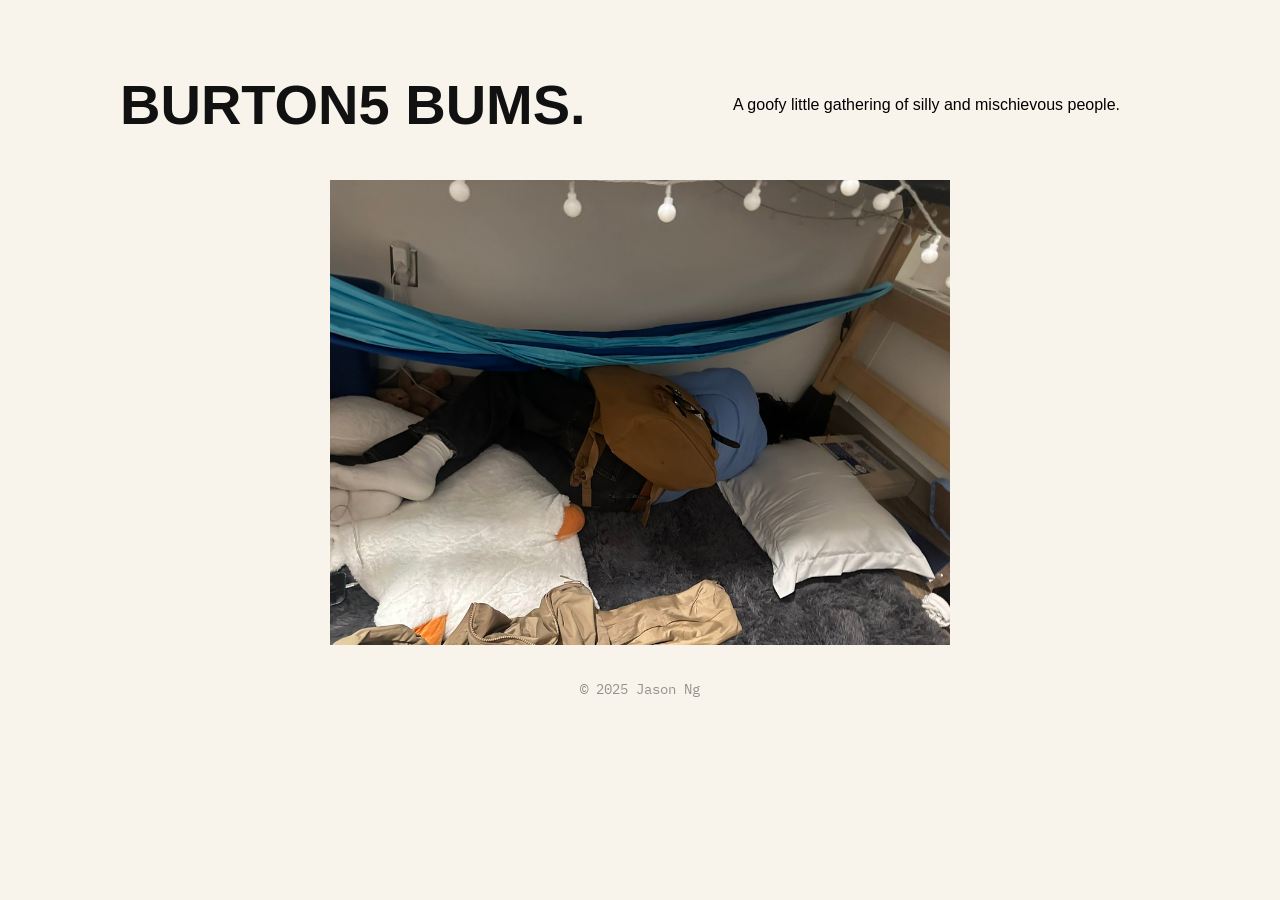
==== docs/index.html @ a3f4fa0e "change into docs b/c what the helL" ====
<!DOCTYPE html>
<html lang="en">
<head>
    <meta charset="UTF-8">
    <meta name="viewport" content="width=device-width, initial-scale=1.0">
    <title>Burton 5</title>
    <meta name="description" content ="Website for B5">
    <meta name="google-site-verification" content="yWXNvbAA_zd0AWZlazlR8y6snZ61de4XUF-KxGNsmPo" />
    <link rel="stylesheet" href="styles.css">
</head>

<body>
    <header>
            <div class="header-text">
                <div class="heading">
                    <div class="float-l">
                        <h1 class="header-title">BURTON5 BUMS.</h1>
                    </div>
                    <div class="float-r">   
                        <h3 class="header-date">A goofy little gathering of silly and mischievous people.</h3>
                    </div>
                </div>
               
                <!-- <h1>BURTON FIVE BUMS</h1>
                <p>eventually a bunch of scattered musings about things that i'd like to pretend that i think about
                    more often than i actually do
                </p> -->
            </div>
    </header>
    <main>
        <figure>
            <img src="photos/lol.jpeg" alt="lol" style="max-width:100%;height:auto;display:block;margin:16px auto;">
        </figure>
    </main>
    <footer>
    &copy; 2025 Jason Ng
</footer>
</body>

</html>
---- docs/styles.css ----
@import url('https://fonts.googleapis.com/css2?family=Space+Grotesk:wght@400;700&display=swap');
@import url('https://fonts.googleapis.com/css2?family=Space+Grotesk:wght@400;700&family=IBM+Plex+Mono:wght@400;700&display=swap');

.contact-nav {
    display: flex;
    align-items: center;
    margin-top: 2.5em;
    margin-bottom: 2em;
    gap: 1.2em;
    font-size: 1em;
}
.nav-ssh {
    color: #666663;
    font-family: 'IBM Plex Mono', monospace;
    margin-right: 0.7em;
    cursor: default;
    user-select: none;
    font-size: 1em;
}
.nav-contact {
    font-family: 'IBM Plex Mono', monospace;
    color: #000;
    text-decoration: none;
    position: relative;
    font-size: 1em;
    margin-right: 1em;
}
.nav-contact::after {
    content: '';
    position: absolute;
    left: 0;
    bottom: -2px;
    width: 0;
    height: 2px;
    background: #CC785C;
    transition: width 0.4s cubic-bezier(0.4,0,0.2,1);
}
.nav-contact:hover::after {
    width: 100%;
}


.nav-contact:last-child {
    margin-right: 0;
}

html{
    scroll-behavior: smooth;
}
body {
    font-family: 'Space Grotesk', 'IBM Plex Mono', 'Segoe UI', Tahoma, Geneva, Verdana, sans-serif;
    margin: 0;
    padding: 0;
    color: #222;
}

.header-text nav {
    display: flex;
    gap: 1em;
    margin-bottom: 1rem;
}
.header-text nav a:last-child {
    margin-right: -1em;
}

.nav-cd {
    color: #666663;
    font-family: 'IBM Plex Mono', monospace;
    margin-right: 1em;
    cursor: default;
    user-select: none;
    font-size: 1em;
}
.nav-dir {
    font-family: 'IBM Plex Mono', monospace;
    color: #000;
    margin-right: 1em;
    font-size: 1em;
    text-decoration: none;
    position: relative;
}
.nav-dir:last-child {
    margin-right: 0;
}
.nav-dir::after {
    content: '';
    position: absolute;
    left: 0;
    bottom: -2px;
    width: 0;
    height: 2px;
    background: #CC785C;
    transition: width 0.4s cubic-bezier(0.4,0,0.2,1);
}
.nav-dir:hover::after {
    width: 100%;
}



.header-flex {
    display: flex;
    align-items: center;
    gap: 2rem;
    flex-direction: row-reverse;
}


header nav a {
    color: inherit;
    position: relative;
    text-decoration: none;
}
header nav a:visited {
    color: inherit;
}
.heading {
    display: flex;
    align-items: center;
    justify-content: space-between;
    width: 100%;
}
.float-l{
    padding-left: 5em;
    float: none;
}
.float-r{
    padding-right: 5em;
    float: none;
}


header nav a:hover::after {
    width: 100%;

}

header nav ul {
    list-style: none;
    margin: 0;
    padding: 0;
    display: flex;
    gap: 2rem;
}
header nav li {
    display: inline;
}
main {
    max-width: 700px;
    margin: 0rem auto;
    /* padding: 2rem; */
    border-radius: 5px;
}
h1 {
    margin-top: 0;
    font-family: 'Space Grotesk';
    font-weight: 600;
    font-size: 3rem;
}
.social {
    margin-top: 1rem;
}
html {
    scroll-behavior: smooth;
}
body {
    font-family: 'IBM Plex Mono', monospace;
    margin: 0;
    padding: 60px 40px 40px;
    background-color: #f9f4eb;
    color: #111;
    line-height: 1.6;
    font-size: 1em;
}
.container {
    max-width: 700px;
    margin: 0 auto;
}
header {
    display: flex;
    justify-content: space-between;
    align-items: flex-start;
    margin-bottom: 30px;
}
.header-text {
    flex: 1;
    margin-right: 40px;
}
header h1, h2, h3 {
    font-family: -apple-system, BlinkMacSystemFont, "Segoe UI", Roboto, Helvetica, Arial, sans-serif, "Apple Color Emoji", "Segoe UI Emoji", "Segoe UI Symbol";
}
header h1 {
    font-size: 3.5em;
    font-weight: 600;
    margin: 0 0 0px;
}

header p {
    font-family: 'Space Grotesk', sans-serif;
    font-weight: 400;
    font-size: 1em;
    margin: 0;
    line-height: 1.6;
    color: #111;
}
section {
    margin-bottom: 40px;
}
h2 {
    font-size: 2em;
    font-weight: 600; 
    margin: 0 0 20px;
    color: #000;
}

h3 {
    font-size: 1em;
    font-weight: 400; 
    /* margin: 0 0 20px; */
    color: #000;
}

footer {
    text-align: center;
    color: #91918D;
    margin: 2rem 0 1rem 0;
    font-size: 0.9rem;
}

/* .underlined:hover { */
    /* color: #000; */
    /* background-color: #f1e5d0; */
    /* transition: background-color 0.4s; */
/* } */

/* Responsive adjustments */
@media (max-width: 650px) {
    body {
        padding: 20px;
    }
    header {
        flex-direction: row;
        align-items: center;
    }
    .header-text {
        margin-right: 0.2em;
        flex: 1 1 0;
        min-width: 0;                /* Allows text to shrink */
        max-width: 85vw;
    }
    .profile-picture {
        width: 160px;                 /* Smaller image for mobile */
        height: 160px;
        min-width: 0;
        max-width: 30vw;             /* Responsive max width */
        max-height: 30vw;
    }
    .header-text nav {
        flex-wrap: wrap;
        margin-bottom: 10px;
        gap: 0.7em !important;
        /* max-width: 100px; This makes it a column*/
    }

    .nav-dir {
        margin-right: 0.7em;
    }
    .nav-dir:last-child {
        margin-right: 0;
    }
    header h1 {
        font-size: 2em;
        margin-bottom: 0.5em;
    }
    header p {
        font-size: 1em;
    }
    .experience-item {
        flex-direction: column;
    }
    .experience-item .date {
        flex-basis: auto;
        margin-bottom: 8px;
        padding-right: 0;
    }
    h2 {
        font-size: 1.8em;
    }

    .contact-nav {
        flex-wrap: wrap;
        gap: 0.7em !important;
    }

}
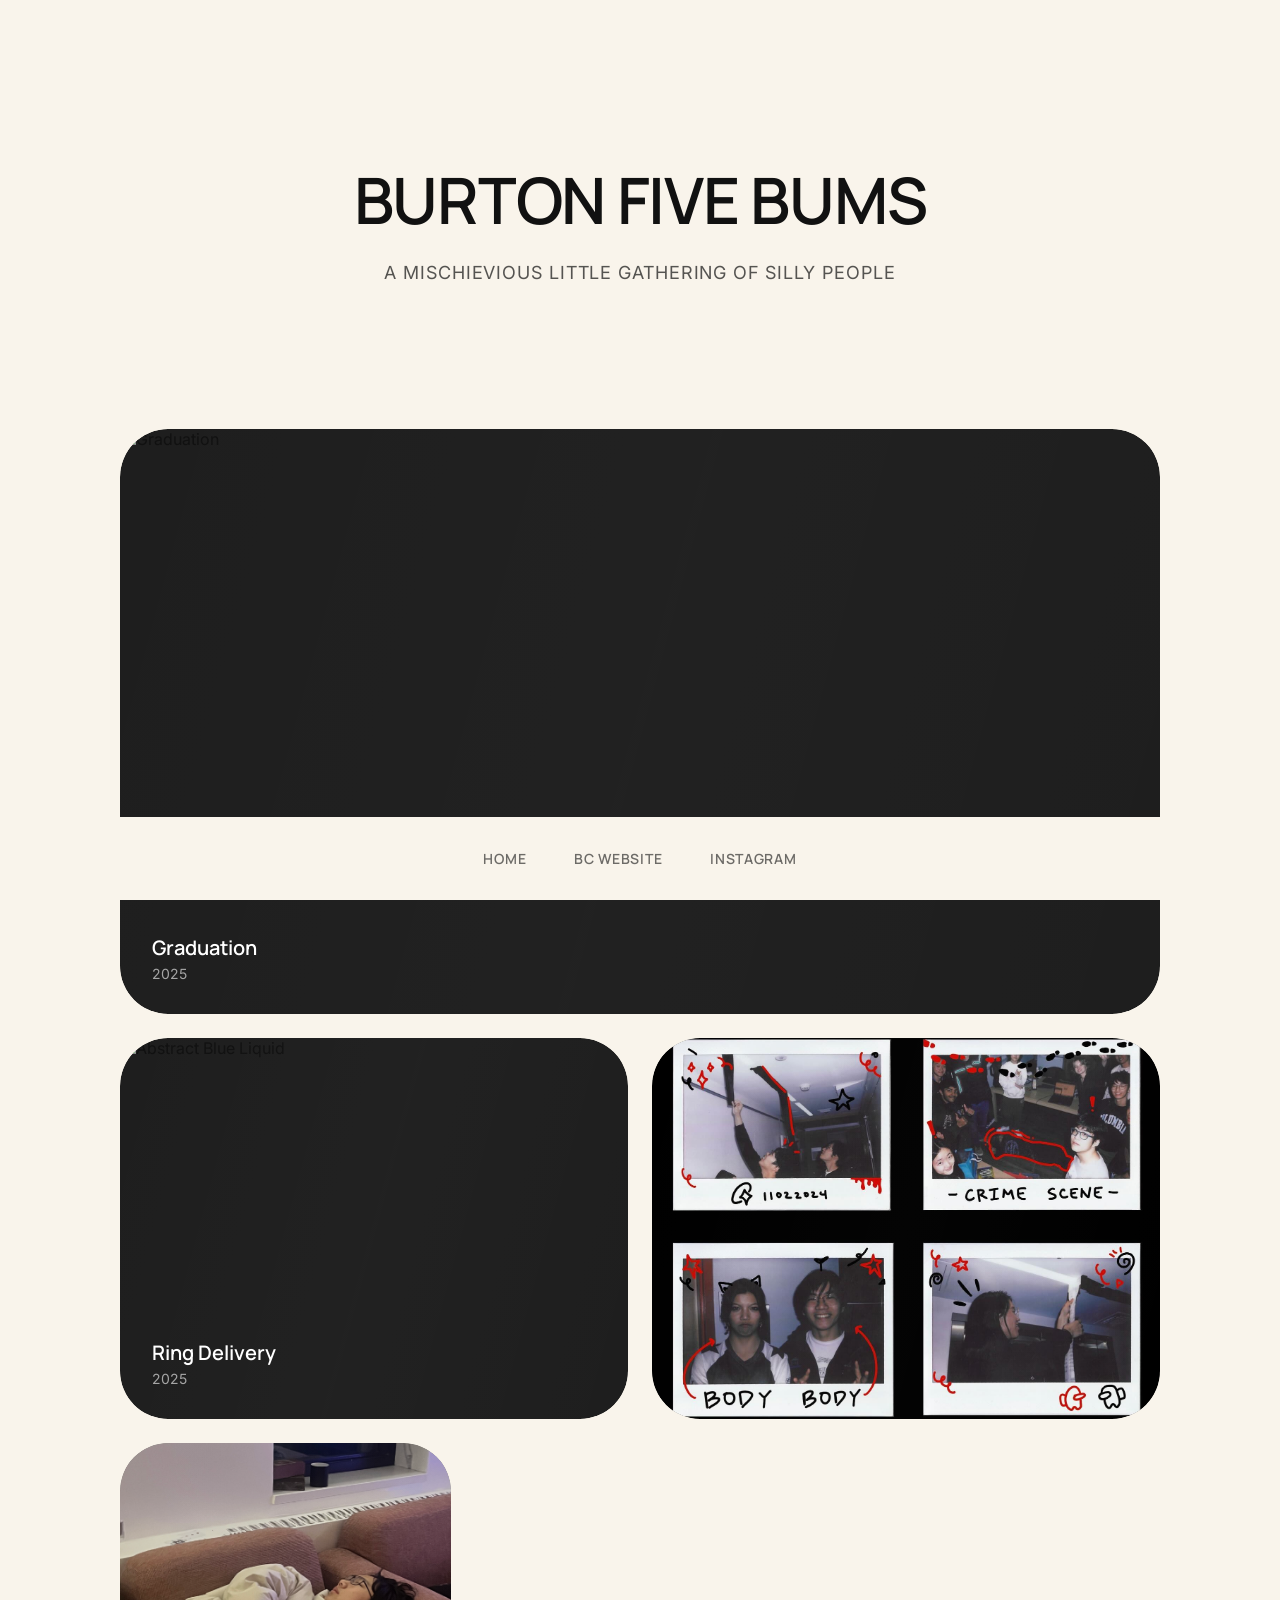
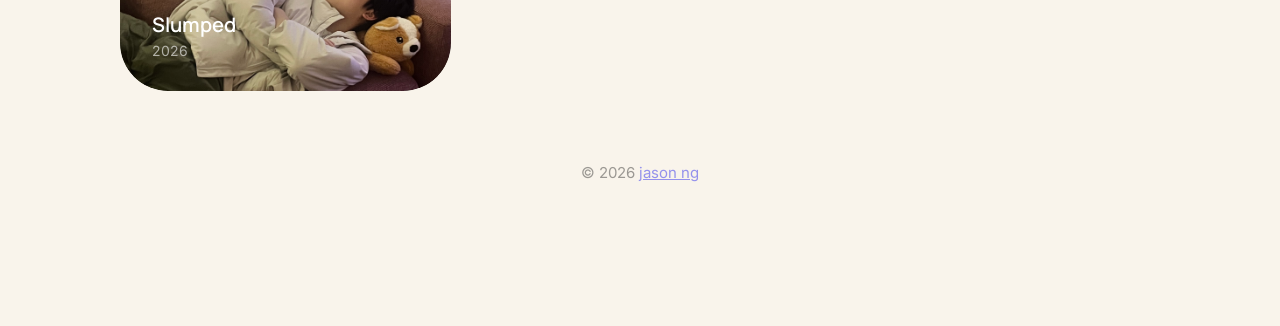
==== commit baa56eae: "finish the website" ====
--- a/docs/index.html
+++ b/docs/index.html
@@ -1,40 +1,96 @@
 <!DOCTYPE html>
 <html lang="en">
+
 <head>
     <meta charset="UTF-8">
     <meta name="viewport" content="width=device-width, initial-scale=1.0">
-    <title>Burton 5</title>
-    <meta name="description" content ="Website for B5">
-    <meta name="google-site-verification" content="yWXNvbAA_zd0AWZlazlR8y6snZ61de4XUF-KxGNsmPo" />
+    <title>Burton Five</title>
     <link rel="stylesheet" href="styles.css">
+    <link rel="preconnect" href="https://fonts.googleapis.com">
+    <link rel="preconnect" href="https://fonts.gstatic.com" crossorigin>
+    <link href="https://fonts.googleapis.com/css2?family=Inter:wght@400;500&family=Manrope:wght@400;600&display=swap"
+        rel="stylesheet">
 </head>
 
 <body>
-    <header>
-            <div class="header-text">
-                <div class="heading">
-                    <div class="float-l">
-                        <h1 class="header-title">BURTON5 BUMS.</h1>
-                    </div>
-                    <div class="float-r">   
-                        <h3 class="header-date">A goofy little gathering of silly and mischievous people.</h3>
-                    </div>
-                </div>
-               
-                <!-- <h1>BURTON FIVE BUMS</h1>
-                <p>eventually a bunch of scattered musings about things that i'd like to pretend that i think about
-                    more often than i actually do
-                </p> -->
+
+    <!-- <nav class="top-nav">
+        <div class="logo">Burton Five</div>
+        <div class="menu-trigger">Menu</div>
+    </nav> -->
+
+    <header class="hero">
+        <div class="hero-content">
+            <h1 class="hero-text">BURTON FIVE BUMS</h1>
+            <p class="hero-subtext">A MISCHIEVIOUS LITTLE GATHERING OF SILLY PEOPLE</p>
+        </div>
+    </header>
+
+    <main class="grid-container">
+        <!-- Large full width card -->
+        <a href="https://www.instagram.com/p/DKbGy4fxTwN/" class="card large-card">
+            <div class="card-image-wrapper">
+                <img src="https://scontent-lga3-2.cdninstagram.com/v/t51.75761-15/503062790_17967583352913506_4310501039711302751_n.jpg?stp=dst-jpg_e35_tt6&_nc_cat=107&ig_cache_key=MzY0NjUzODE5OTk4OTc0MzMwMw%3D%3D.3-ccb7-5&ccb=7-5&_nc_sid=58cdad&efg=eyJ2ZW5jb2RlX3RhZyI6InhwaWRzLjE0NDB4OTYzLnNkci5DMyJ9&_nc_ohc=xlFFXHsvKrQQ7kNvwHdclHg&_nc_oc=Adm0rgkiC-kgJUdrL2NoNigffr8mPu617AKHfOzgBaYSGJk0DCNE3eM_2-DWe3kf38c&_nc_ad=z-m&_nc_cid=0&_nc_zt=23&_nc_ht=scontent-lga3-2.cdninstagram.com&_nc_gid=zaR8X2cxvacqJKgnlbQ5vg&oh=00_AfrA6-0Fm_qwpbKBs5nGxQoQtS16KRzgoZbu8Tn7sEym2g&oe=696BC3D0"
+                    alt="Graduation" class="card-image">
+                <div class="card-overlay"></div>
             </div>
-    </header>
-    <main>
-        <figure>
-            <img src="photos/lol.jpeg" alt="lol" style="max-width:100%;height:auto;display:block;margin:16px auto;">
-        </figure>
+            <div class="card-info">
+                <span class="project-title">Graduation</span>
+                <span class="project-year">2025</span>
+            </div>
+        </a>
+
+        <!-- Medium card -->
+        <a href="https://www.instagram.com/p/DJe86ZFulWS/" class="card medium-card">
+            <div class="card-image-wrapper">
+                <img src="https://scontent-lga3-3.cdninstagram.com/v/t51.75761-15/496752631_17964841061913506_7858860053366370592_n.jpg?stp=dst-jpg_e35_tt6&_nc_cat=104&ig_cache_key=MzYyOTYwNjI0NTE2NzE1ODY3NA%3D%3D.3-ccb7-5&ccb=7-5&_nc_sid=58cdad&efg=eyJ2ZW5jb2RlX3RhZyI6InhwaWRzLjE0NDB4MTgwMC5zZHIuQzMifQ%3D%3D&_nc_ohc=0A3CwPC6mg4Q7kNvwGib9_E&_nc_oc=AdnVzGVF8OhYOeLTqYTdZUfLgESVapYnaP1oTpDsPR6JFIBybr-IbrfsfsM37Ua9jNM&_nc_ad=z-m&_nc_cid=0&_nc_zt=23&_nc_ht=scontent-lga3-3.cdninstagram.com&_nc_gid=zaR8X2cxvacqJKgnlbQ5vg&oh=00_Afqqa1Rg_zb5QDTMw_atWU1gNUPnu91FAAX1F8oIOpNSXA&oe=696BA286"
+                    alt="Abstract Blue Liquid" class="card-image">
+                <div class="card-overlay"></div>
+            </div>
+            <div class="card-info">
+                <span class="project-title">Ring Delivery</span>
+                <span class="project-year">2025</span>
+            </div>
+        </a>
+
+        <!-- Medium card -->
+        <a href="https://www.instagram.com/p/DCpKAwnpVMX/" class="card medium-card">
+            <div class="card-image-wrapper">
+                <img src="photos/susge.jpg" alt="Abstract Purple Sphere" class="card-image">
+                <div class="card-overlay"></div>
+            </div>
+            <div class="card-info">
+                <!-- <span class="project-title">Cyber Sphere</span>
+                <span class="project-year">2023</span> -->
+            </div>
+        </a>
+
+        <!-- Placeholder for more grid items -->
+        <a href="https://www.instagram.com/b5slumped/" class="card small-card">
+            <div class="card-image-wrapper">
+                <img src="photos/hehe.jpg" alt="Abstract Purple Sphere" class="card-image">
+                <div class="card-overlay"></div>
+            </div>
+            <div class="card-info">
+                <span class="project-title">Slumped</span>
+                <span class="project-year">2026</span>
+            </div>
+        </a>
     </main>
-    <footer>
-    &copy; 2025 Jason Ng
-</footer>
+
+    <footer class="site-footer">
+        <div class="footer-links">
+            <a href="#" class="footer-link">Home</a>
+            <a href="https://bc.mit.edu" class="footer-link">BC Website</a>
+            <a href="https://www.instagram.com/b5sentials/" class="footer-link">Instagram</a>
+            <!-- <a href="#" class="footer-link">Email</a> -->
+        </div>
+    </footer>
+
+    <div class="copyright-footer">
+        &copy; 2026 <a href="https://jasxnng.github.io">jason ng</a>
+    </div>
+
 </body>
 
 </html>
--- a/docs/styles.css
+++ b/docs/styles.css
@@ -1,296 +1,273 @@
-@import url('https://fonts.googleapis.com/css2?family=Space+Grotesk:wght@400;700&display=swap');
-@import url('https://fonts.googleapis.com/css2?family=Space+Grotesk:wght@400;700&family=IBM+Plex+Mono:wght@400;700&display=swap');
-
-.contact-nav {
-    display: flex;
-    align-items: center;
-    margin-top: 2.5em;
-    margin-bottom: 2em;
-    gap: 1.2em;
-    font-size: 1em;
-}
-.nav-ssh {
-    color: #666663;
-    font-family: 'IBM Plex Mono', monospace;
-    margin-right: 0.7em;
-    cursor: default;
-    user-select: none;
-    font-size: 1em;
-}
-.nav-contact {
-    font-family: 'IBM Plex Mono', monospace;
-    color: #000;
-    text-decoration: none;
-    position: relative;
-    font-size: 1em;
-    margin-right: 1em;
-}
-.nav-contact::after {
-    content: '';
-    position: absolute;
-    left: 0;
-    bottom: -2px;
-    width: 0;
-    height: 2px;
-    background: #CC785C;
-    transition: width 0.4s cubic-bezier(0.4,0,0.2,1);
-}
-.nav-contact:hover::after {
-    width: 100%;
-}
-
-
-.nav-contact:last-child {
-    margin-right: 0;
-}
-
-html{
-    scroll-behavior: smooth;
-}
-body {
-    font-family: 'Space Grotesk', 'IBM Plex Mono', 'Segoe UI', Tahoma, Geneva, Verdana, sans-serif;
+:root {
+    --bg-color: #f9f4eb;
+    --text-color: #111;
+    --text-color-secondary: rgba(246, 243, 240, 0.7);
+    --card-radius: 48px;
+    --nav-radius: 100px;
+    --font-heading: 'Manrope', sans-serif;
+    --font-body: 'Inter', sans-serif;
+}
+
+* {
+    box-sizing: border-box;
     margin: 0;
     padding: 0;
-    color: #222;
-}
-
-.header-text nav {
-    display: flex;
-    gap: 1em;
-    margin-bottom: 1rem;
-}
-.header-text nav a:last-child {
-    margin-right: -1em;
-}
-
-.nav-cd {
-    color: #666663;
-    font-family: 'IBM Plex Mono', monospace;
-    margin-right: 1em;
-    cursor: default;
-    user-select: none;
-    font-size: 1em;
-}
-.nav-dir {
-    font-family: 'IBM Plex Mono', monospace;
-    color: #000;
-    margin-right: 1em;
-    font-size: 1em;
-    text-decoration: none;
-    position: relative;
-}
-.nav-dir:last-child {
-    margin-right: 0;
-}
-.nav-dir::after {
-    content: '';
-    position: absolute;
-    left: 0;
-    bottom: -2px;
-    width: 0;
-    height: 2px;
-    background: #CC785C;
-    transition: width 0.4s cubic-bezier(0.4,0,0.2,1);
-}
-.nav-dir:hover::after {
-    width: 100%;
-}
-
-
-
-.header-flex {
-    display: flex;
-    align-items: center;
-    gap: 2rem;
-    flex-direction: row-reverse;
-}
-
-
-header nav a {
-    color: inherit;
-    position: relative;
-    text-decoration: none;
-}
-header nav a:visited {
-    color: inherit;
-}
-.heading {
-    display: flex;
-    align-items: center;
-    justify-content: space-between;
-    width: 100%;
-}
-.float-l{
-    padding-left: 5em;
-    float: none;
-}
-.float-r{
-    padding-right: 5em;
-    float: none;
-}
-
-
-header nav a:hover::after {
-    width: 100%;
-
-}
-
-header nav ul {
-    list-style: none;
-    margin: 0;
-    padding: 0;
-    display: flex;
-    gap: 2rem;
-}
-header nav li {
-    display: inline;
-}
-main {
-    max-width: 700px;
-    margin: 0rem auto;
-    /* padding: 2rem; */
-    border-radius: 5px;
-}
-h1 {
-    margin-top: 0;
-    font-family: 'Space Grotesk';
-    font-weight: 600;
-    font-size: 3rem;
-}
-.social {
-    margin-top: 1rem;
-}
+}
+
 html {
     scroll-behavior: smooth;
 }
+
 body {
-    font-family: 'IBM Plex Mono', monospace;
-    margin: 0;
-    padding: 60px 40px 40px;
-    background-color: #f9f4eb;
-    color: #111;
+    background-color: var(--bg-color);
+    color: var(--text-color);
+    font-family: var(--font-body);
+    -webkit-font-smoothing: antialiased;
+    padding: 24px 120px;
+    padding-bottom: 120px;
+    /* Space for floating nav */
+}
+
+/* Top Navigation */
+.top-nav {
+    display: flex;
+    justify-content: space-between;
+    align-items: center;
+    padding: 20px 0;
+    font-family: var(--font-heading);
+    font-weight: 600;
+    text-transform: uppercase;
+    letter-spacing: 0.05em;
+    font-size: 14px;
+    opacity: 0.9;
+}
+
+/* Hero Section */
+.hero {
+    min-height: 45vh;
+    display: flex;
+    justify-content: center;
+    align-items: center;
+    text-align: center;
+    /* padding: 100px 0; */
+}
+
+.hero-text {
+    font-family: var(--font-heading);
+    font-weight: 600;
+    font-size: clamp(32px, 5vw, 64px);
+    line-height: 1.1;
+    letter-spacing: -0.02em;
+    color: var(--text-color);
+}
+
+.hero-content {
+    display: flex;
+    flex-direction: column;
+    align-items: center;
+    gap: 24px;
+}
+
+.hero-subtext {
+    font-family: var(--font-body);
+    font-weight: 400;
+    font-size: clamp(14px, 1.5vw, 18px);
+    /* Slightly smaller for premium feel */
     line-height: 1.6;
-    font-size: 1em;
-}
-.container {
-    max-width: 700px;
+    letter-spacing: 0.05em;
+    text-transform: uppercase;
+    color: var(--text-color);
+    opacity: 0.7;
+    max-width: 600px;
+}
+
+/* Grid Layout */
+.grid-container {
+    display: grid;
+    grid-template-columns: repeat(12, 1fr);
+    gap: 24px;
+    max-width: 1600px;
     margin: 0 auto;
 }
-header {
-    display: flex;
-    justify-content: space-between;
-    align-items: flex-start;
-    margin-bottom: 30px;
-}
-.header-text {
-    flex: 1;
-    margin-right: 40px;
-}
-header h1, h2, h3 {
-    font-family: -apple-system, BlinkMacSystemFont, "Segoe UI", Roboto, Helvetica, Arial, sans-serif, "Apple Color Emoji", "Segoe UI Emoji", "Segoe UI Symbol";
-}
-header h1 {
-    font-size: 3.5em;
-    font-weight: 600;
-    margin: 0 0 0px;
-}
-
-header p {
-    font-family: 'Space Grotesk', sans-serif;
-    font-weight: 400;
-    font-size: 1em;
-    margin: 0;
-    line-height: 1.6;
-    color: #111;
-}
-section {
-    margin-bottom: 40px;
-}
-h2 {
-    font-size: 2em;
-    font-weight: 600; 
-    margin: 0 0 20px;
-    color: #000;
-}
-
-h3 {
-    font-size: 1em;
-    font-weight: 400; 
-    /* margin: 0 0 20px; */
-    color: #000;
-}
-
-footer {
+
+.card {
+    display: block;
+    /* For anchor tags */
+    position: relative;
+    border-radius: var(--card-radius);
+    overflow: hidden;
+    text-decoration: none;
+    color: inherit;
+    transition: transform 0.4s cubic-bezier(0.2, 0.8, 0.2, 1);
+    background-color: #1e1e1e;
+    /* Fallback */
+
+    /* Safari Fixes for border-radius clipping */
+    -webkit-mask-image: -webkit-radial-gradient(white, black);
+    mask-image: radial-gradient(white, black);
+    transform: translateZ(0);
+}
+
+.card:hover {
+    transform: translateY(-8px);
+}
+
+.card-image-wrapper {
+    width: 100%;
+    height: 100%;
+    position: relative;
+    aspect-ratio: 4/3;
+    /* Default aspect ratio */
+}
+
+.card-image {
+    width: 100%;
+    height: 100%;
+    object-fit: cover;
+    display: block;
+}
+
+/* Overlay effect for gloss/shine */
+.card-overlay {
+    position: absolute;
+    top: 0;
+    left: 0;
+    width: 100%;
+    height: 100%;
+    background: linear-gradient(105deg, rgba(255, 255, 255, 0) 0%, rgba(255, 255, 255, 0.03) 50%, rgba(255, 255, 255, 0) 100%);
+    pointer-events: none;
+    opacity: 0.5;
+}
+
+.card-info {
+    position: absolute;
+    bottom: 32px;
+    left: 32px;
+    z-index: 2;
+    display: flex;
+    flex-direction: column;
+    gap: 4px;
+}
+
+.project-title {
+    font-family: var(--font-heading);
+    color: rgba(255, 255, 255);
+    font-weight: 600;
+    font-size: 20px;
+}
+
+.project-year {
+    font-size: 14px;
+    color: rgba(255, 255, 255, 0.6);
+}
+
+/* Card Sizes */
+.large-card {
+    grid-column: span 12;
+}
+
+.large-card .card-image-wrapper {
+    aspect-ratio: 16/9;
+}
+
+.medium-card {
+    grid-column: span 6;
+}
+
+.small-card {
+    grid-column: span 4;
+}
+
+.placeholder-bg {
+    width: 100%;
+    height: 100%;
+    background-color: #2a2a2a;
+}
+
+/* Footer */
+.site-footer {
+    position: fixed;
+    bottom: 0;
+    left: 0;
+    width: 100%;
+    padding: 32px;
+    background-color: var(--bg-color);
+    /* border-top: 1px solid rgba(255, 255, 255, 0.1); */
+    display: flex;
+    justify-content: center;
+    z-index: 100;
+}
+
+.footer-links {
+    display: flex;
+    gap: 48px;
+}
+
+.footer-link {
+    font-family: var(--font-heading);
+    color: var(--text-color);
+    text-decoration: none;
+    font-size: 14px;
+    font-weight: 600;
+    text-transform: uppercase;
+    opacity: 0.6;
+    transition: opacity 0.2s ease;
+    letter-spacing: 0.05em;
+}
+
+.footer-link:hover {
+    opacity: 1;
+}
+
+.copyright-footer {
     text-align: center;
-    color: #91918D;
-    margin: 2rem 0 1rem 0;
-    font-size: 0.9rem;
-}
-
-/* .underlined:hover { */
-    /* color: #000; */
-    /* background-color: #f1e5d0; */
-    /* transition: background-color 0.4s; */
-/* } */
-
-/* Responsive adjustments */
-@media (max-width: 650px) {
+    padding: 24px;
+    font-family: var(--font-body);
+    font-size: 15px;
+    opacity: 0.4;
+    color: var(--text-color);
+    margin-top: 48px;
+    /* Separation from grid */
+}
+
+/* Responsive */
+@media (max-width: 900px) {
+    .medium-card {
+        grid-column: span 12;
+    }
+
+    .small-card {
+        grid-column: span 6;
+    }
+
+    .hero-text {
+        font-size: 40px;
+    }
+
+    .hero-subtext {
+        font-size: 16px;
+    }
+
     body {
-        padding: 20px;
-    }
-    header {
-        flex-direction: row;
-        align-items: center;
-    }
-    .header-text {
-        margin-right: 0.2em;
-        flex: 1 1 0;
-        min-width: 0;                /* Allows text to shrink */
-        max-width: 85vw;
-    }
-    .profile-picture {
-        width: 160px;                 /* Smaller image for mobile */
-        height: 160px;
-        min-width: 0;
-        max-width: 30vw;             /* Responsive max width */
-        max-height: 30vw;
-    }
-    .header-text nav {
-        flex-wrap: wrap;
-        margin-bottom: 10px;
-        gap: 0.7em !important;
-        /* max-width: 100px; This makes it a column*/
-    }
-
-    .nav-dir {
-        margin-right: 0.7em;
-    }
-    .nav-dir:last-child {
-        margin-right: 0;
-    }
-    header h1 {
-        font-size: 2em;
-        margin-bottom: 0.5em;
-    }
-    header p {
-        font-size: 1em;
-    }
-    .experience-item {
-        flex-direction: column;
-    }
-    .experience-item .date {
-        flex-basis: auto;
-        margin-bottom: 8px;
-        padding-right: 0;
-    }
-    h2 {
-        font-size: 1.8em;
-    }
-
-    .contact-nav {
-        flex-wrap: wrap;
-        gap: 0.7em !important;
-    }
-
-}
-
+        padding: 24px;
+    }
+}
+
+@media (max-width: 600px) {
+    .grid-container {
+        gap: 16px;
+    }
+
+    .card {
+        border-radius: 32px;
+    }
+
+    .small-card {
+        grid-column: span 12;
+    }
+
+    /* 
+    .hero {
+        min-height: 60vh;
+    } */
+}
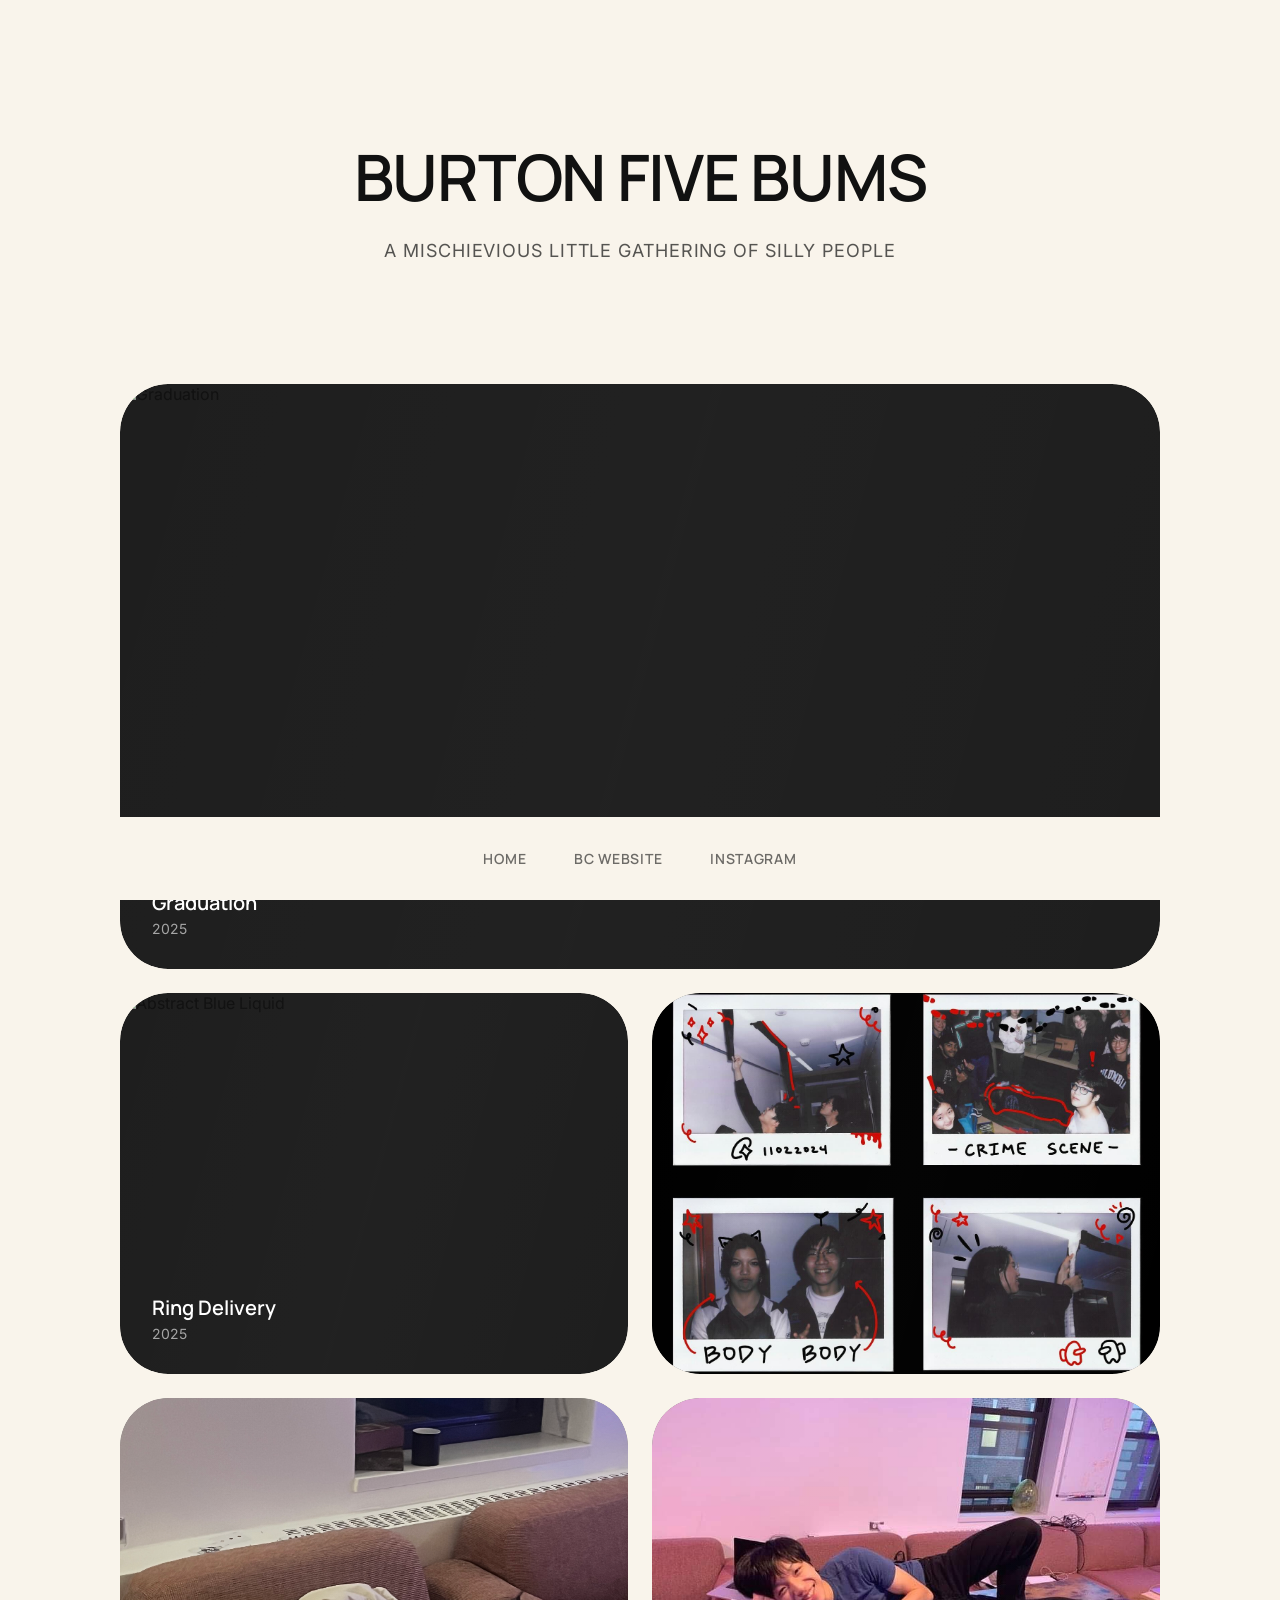
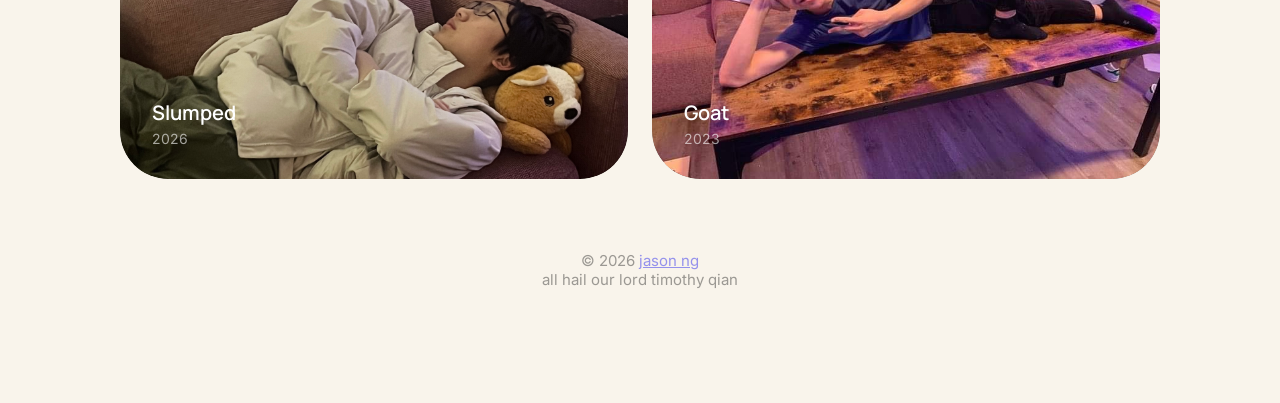
==== commit e9d579a0: "update with timmy" ====
--- a/docs/index.html
+++ b/docs/index.html
@@ -65,8 +65,10 @@
             </div>
         </a>
 
+
+
         <!-- Placeholder for more grid items -->
-        <a href="https://www.instagram.com/b5slumped/" class="card small-card">
+        <a href="https://www.instagram.com/b5slumped/" class="card medium-card">
             <div class="card-image-wrapper">
                 <img src="photos/hehe.jpg" alt="Abstract Purple Sphere" class="card-image">
                 <div class="card-overlay"></div>
@@ -76,11 +78,25 @@
                 <span class="project-year">2026</span>
             </div>
         </a>
+
+        <a href="https://www.instagram.com/p/CyhCul1OL9Q/" class="card medium-card">
+            <div class="card-image-wrapper">
+                <img src="photos/timqian.jpg" alt="Abstract Purple Sphere" class="card-image">
+                <div class="card-overlay"></div>
+            </div>
+            <div class="card-info">
+                <span class="project-title">Goat</span>
+                <span class="project-year">2023</span>
+            </div>
+        </a>
+
+
     </main>
 
     <footer class="site-footer">
         <div class="footer-links">
             <a href="#" class="footer-link">Home</a>
+            <!-- <a href="about/" class="footer-link">About</a> -->
             <a href="https://bc.mit.edu" class="footer-link">BC Website</a>
             <a href="https://www.instagram.com/b5sentials/" class="footer-link">Instagram</a>
             <!-- <a href="#" class="footer-link">Email</a> -->
@@ -89,8 +105,8 @@
 
     <div class="copyright-footer">
         &copy; 2026 <a href="https://jasxnng.github.io">jason ng</a>
+        <br>all hail our lord timothy qian
     </div>
-
 </body>
 
 </html>
--- a/docs/styles.css
+++ b/docs/styles.css
@@ -24,7 +24,7 @@
     font-family: var(--font-body);
     -webkit-font-smoothing: antialiased;
     padding: 24px 120px;
-    padding-bottom: 120px;
+    padding-bottom: 90px;
     /* Space for floating nav */
 }
 
@@ -44,7 +44,7 @@
 
 /* Hero Section */
 .hero {
-    min-height: 45vh;
+    min-height: 40vh;
     display: flex;
     justify-content: center;
     align-items: center;
@@ -55,7 +55,7 @@
 .hero-text {
     font-family: var(--font-heading);
     font-weight: 600;
-    font-size: clamp(32px, 5vw, 64px);
+    font-size: clamp(40px, 5vw, 70px);
     line-height: 1.1;
     letter-spacing: -0.02em;
     color: var(--text-color);
@@ -79,6 +79,66 @@
     color: var(--text-color);
     opacity: 0.7;
     max-width: 600px;
+}
+
+/* About Page Hero Overrides */
+.hero-about {
+    justify-content: flex-start;
+    /* Aligns the container to the start if needed */
+    min-height: 20vh;
+    /* Reduces specific vertical height/padding */
+    padding-top: 40px;
+    padding-bottom: 40px;
+}
+
+.hero-about .hero-content {
+    align-items: flex-start;
+    text-align: left;
+    max-width: 50vw;
+    /* Smaller bounding box */
+}
+
+.hero-about .hero-text {
+    font-size: clamp(32px, 4vw, 56px);
+    /* Slightly smaller title for about */
+}
+
+.about-content {
+    /* font-family: var(--font-body); */
+    display: flex;
+    gap: 64px;
+    max-width: 1600px;
+    margin: 0 auto;
+    padding-bottom: 80px;
+}
+
+.about-col-left,
+.about-col-right {
+    flex: 1;
+    display: flex;
+    flex-direction: column;
+    gap: 20px;
+}
+
+.about-image {
+    width: 100%;
+    border-radius: 32px;
+}
+
+@media (max-width: 900px) {
+    .about-content {
+        flex-direction: column;
+        gap: 40px;
+    }
+}
+
+
+.body-text {
+    font-family: var(--font-body);
+    font-size: 18px;
+    line-height: 1.6;
+    color: var(--text-color);
+    opacity: 0.9;
 }
 
 /* Grid Layout */
@@ -241,7 +301,7 @@
     }
 
     .hero-text {
-        font-size: 40px;
+        font-size: 44px;
     }
 
     .hero-subtext {
@@ -250,7 +310,9 @@
 
     body {
         padding: 24px;
-    }
+        padding-bottom: 0;
+    }
+
 }
 
 @media (max-width: 600px) {
@@ -266,8 +328,26 @@
         grid-column: span 12;
     }
 
-    /* 
-    .hero {
-        min-height: 60vh;
-    } */
+    .site-footer {
+        position: static;
+        /* padding: 40px 24px; */
+        flex-direction: column;
+        align-items: left;
+        gap: 24px;
+        margin-top: 40px;
+    }
+
+    .footer-links {
+        gap: 32px;
+        flex-direction: column;
+        /* align-items: center; */
+    }
+
+    .copyright-footer {
+        margin-top: 0;
+        padding-top: 0;
+    }
+
+
+
 }
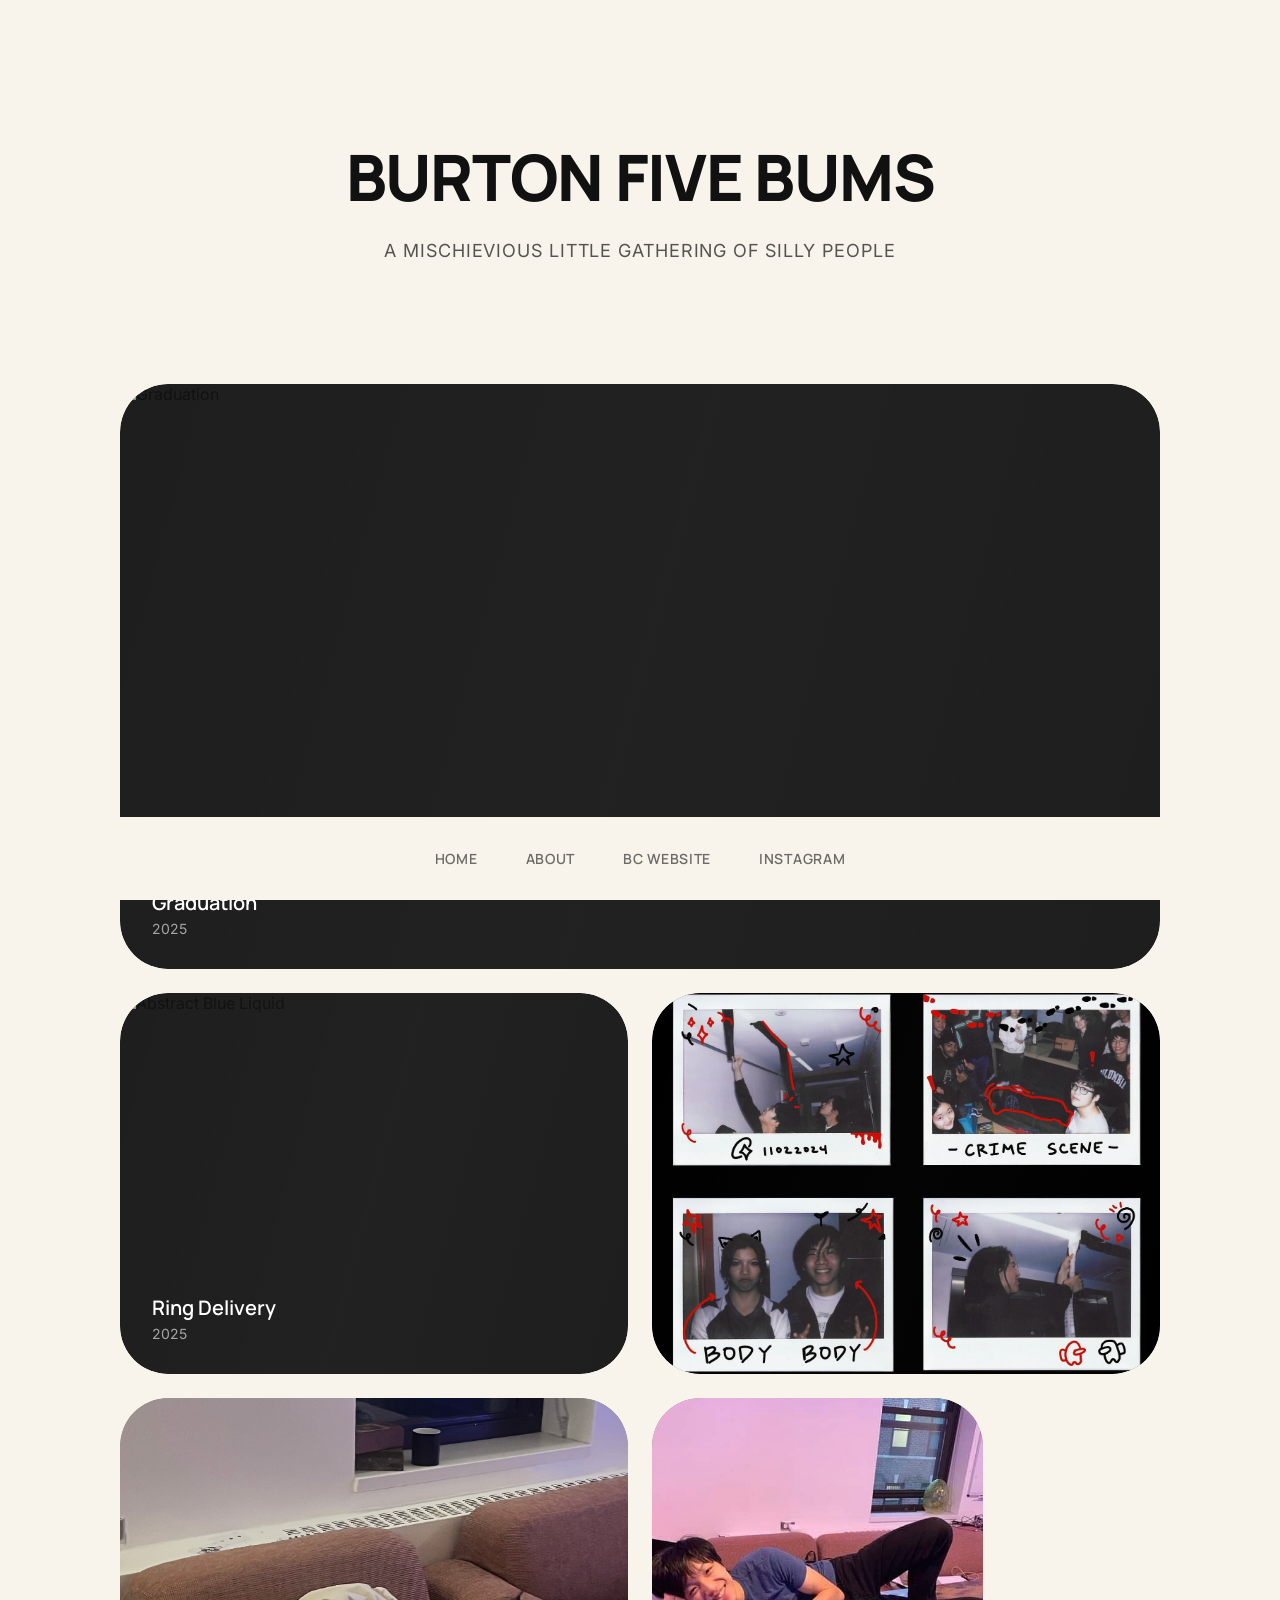
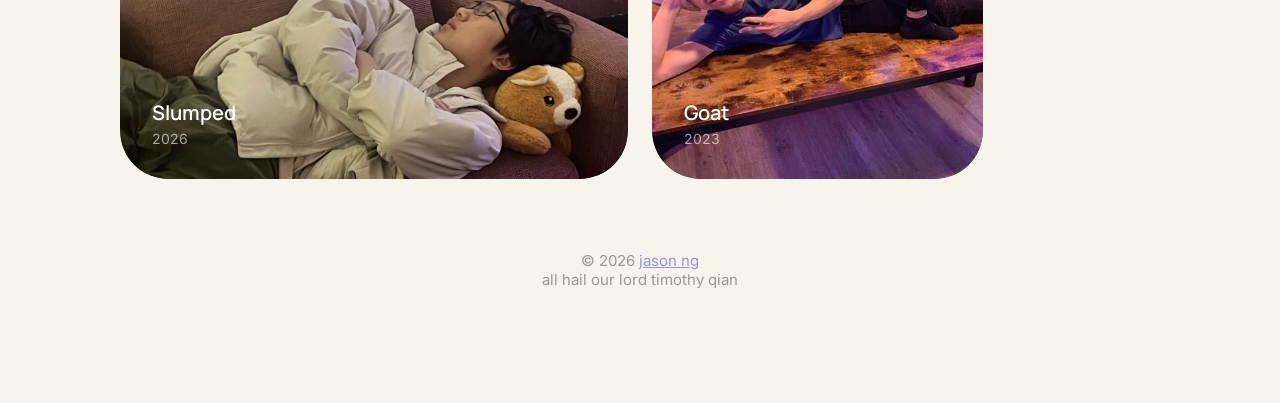
==== commit 6232491b: "update with desc" ====
--- a/docs/index.html
+++ b/docs/index.html
@@ -79,7 +79,7 @@
             </div>
         </a>
 
-        <a href="https://www.instagram.com/p/CyhCul1OL9Q/" class="card medium-card">
+        <a href="https://www.instagram.com/p/CyhCul1OL9Q/" class="card small-card">
             <div class="card-image-wrapper">
                 <img src="photos/timqian.jpg" alt="Abstract Purple Sphere" class="card-image">
                 <div class="card-overlay"></div>
@@ -96,7 +96,7 @@
     <footer class="site-footer">
         <div class="footer-links">
             <a href="#" class="footer-link">Home</a>
-            <!-- <a href="about/" class="footer-link">About</a> -->
+            <a href="about/index.html" class="footer-link">About</a>
             <a href="https://bc.mit.edu" class="footer-link">BC Website</a>
             <a href="https://www.instagram.com/b5sentials/" class="footer-link">Instagram</a>
             <!-- <a href="#" class="footer-link">Email</a> -->
--- a/docs/styles.css
+++ b/docs/styles.css
@@ -54,7 +54,7 @@
 
 .hero-text {
     font-family: var(--font-heading);
-    font-weight: 600;
+    font-weight: 800;
     font-size: clamp(40px, 5vw, 70px);
     line-height: 1.1;
     letter-spacing: -0.02em;
@@ -75,11 +75,12 @@
     /* Slightly smaller for premium feel */
     line-height: 1.6;
     letter-spacing: 0.05em;
-    text-transform: uppercase;
+    /* text-transform: uppercase; */
     color: var(--text-color);
     opacity: 0.7;
     max-width: 600px;
 }
+
 
 /* About Page Hero Overrides */
 .hero-about {
@@ -88,7 +89,12 @@
     min-height: 20vh;
     /* Reduces specific vertical height/padding */
     padding-top: 40px;
-    padding-bottom: 40px;
+    /* padding-bottom: 24px; */
+}
+
+.gg {
+    /* align-items: left; */
+    text-align: right;
 }
 
 .hero-about .hero-content {
@@ -108,8 +114,9 @@
     display: flex;
     gap: 64px;
     max-width: 1600px;
-    margin: 0 auto;
-    padding-bottom: 80px;
+    /* font-weight: 1000; */
+    /* margin: 0 auto;
+    padding-bottom: 80px; */
 }
 
 .about-col-left,
@@ -135,7 +142,7 @@
 
 .body-text {
     font-family: var(--font-body);
-    font-size: 18px;
+    font-size: 20px;
     line-height: 1.6;
     color: var(--text-color);
     opacity: 0.9;
@@ -330,17 +337,20 @@
 
     .site-footer {
         position: static;
-        /* padding: 40px 24px; */
+        /* padding: 40px 0px; */
+        padding-bottom: 40px;
+        padding-top: 0px;
+        padding-left: 10px;
         flex-direction: column;
         align-items: left;
+        /* gap: 200px; */
+        margin-top: 40px;
+    }
+
+    .footer-links {
         gap: 24px;
-        margin-top: 40px;
-    }
-
-    .footer-links {
-        gap: 32px;
         flex-direction: column;
-        /* align-items: center; */
+        align-items: left;
     }
 
     .copyright-footer {
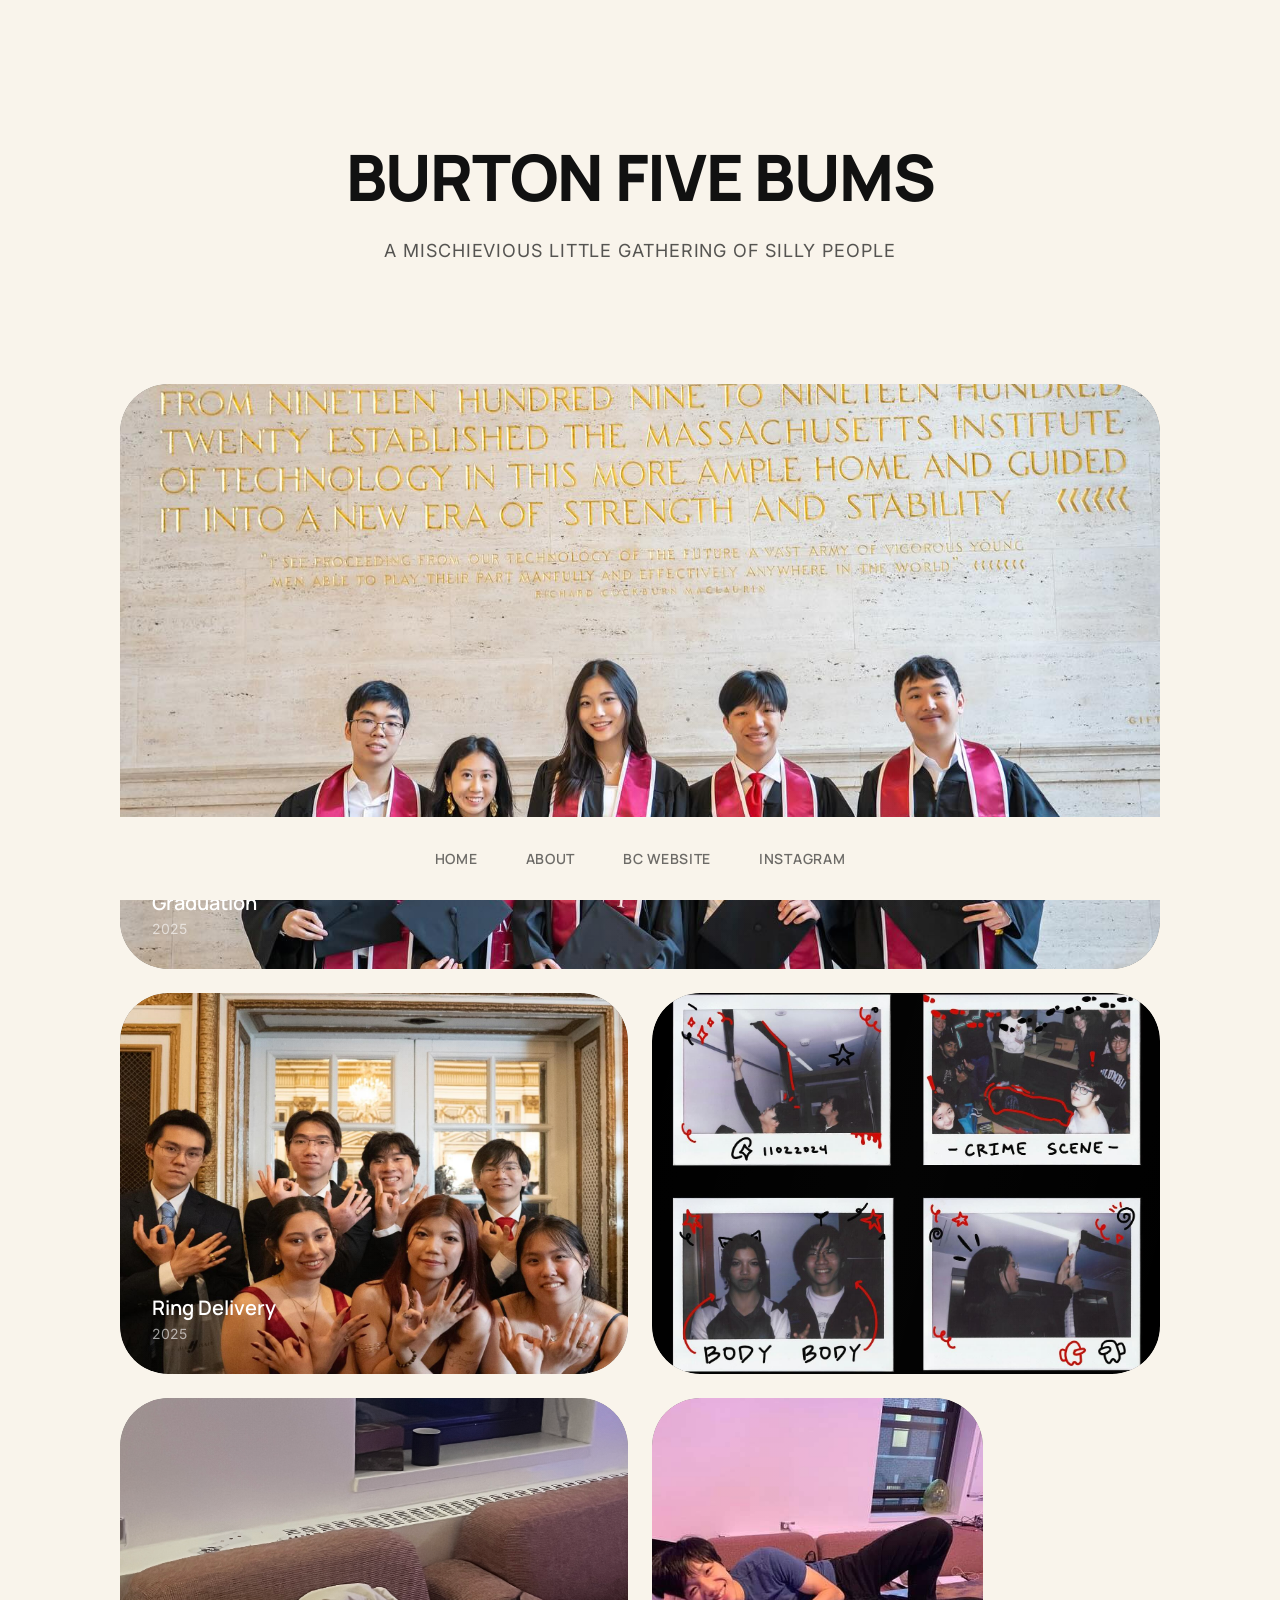
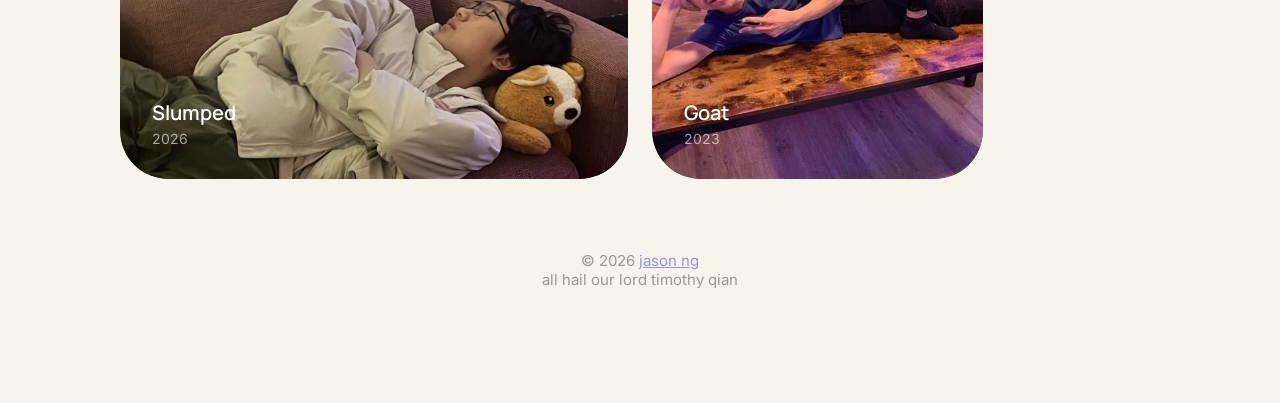
==== commit 2860da99: "update website" ====
--- a/docs/index.html
+++ b/docs/index.html
@@ -30,7 +30,7 @@
         <!-- Large full width card -->
         <a href="https://www.instagram.com/p/DKbGy4fxTwN/" class="card large-card">
             <div class="card-image-wrapper">
-                <img src="https://scontent-lga3-2.cdninstagram.com/v/t51.75761-15/503062790_17967583352913506_4310501039711302751_n.jpg?stp=dst-jpg_e35_tt6&_nc_cat=107&ig_cache_key=MzY0NjUzODE5OTk4OTc0MzMwMw%3D%3D.3-ccb7-5&ccb=7-5&_nc_sid=58cdad&efg=eyJ2ZW5jb2RlX3RhZyI6InhwaWRzLjE0NDB4OTYzLnNkci5DMyJ9&_nc_ohc=xlFFXHsvKrQQ7kNvwHdclHg&_nc_oc=Adm0rgkiC-kgJUdrL2NoNigffr8mPu617AKHfOzgBaYSGJk0DCNE3eM_2-DWe3kf38c&_nc_ad=z-m&_nc_cid=0&_nc_zt=23&_nc_ht=scontent-lga3-2.cdninstagram.com&_nc_gid=zaR8X2cxvacqJKgnlbQ5vg&oh=00_AfrA6-0Fm_qwpbKBs5nGxQoQtS16KRzgoZbu8Tn7sEym2g&oe=696BC3D0"
+                <img src="photos/img4.jpg"
                     alt="Graduation" class="card-image">
                 <div class="card-overlay"></div>
             </div>
@@ -43,7 +43,7 @@
         <!-- Medium card -->
         <a href="https://www.instagram.com/p/DJe86ZFulWS/" class="card medium-card">
             <div class="card-image-wrapper">
-                <img src="https://scontent-lga3-3.cdninstagram.com/v/t51.75761-15/496752631_17964841061913506_7858860053366370592_n.jpg?stp=dst-jpg_e35_tt6&_nc_cat=104&ig_cache_key=MzYyOTYwNjI0NTE2NzE1ODY3NA%3D%3D.3-ccb7-5&ccb=7-5&_nc_sid=58cdad&efg=eyJ2ZW5jb2RlX3RhZyI6InhwaWRzLjE0NDB4MTgwMC5zZHIuQzMifQ%3D%3D&_nc_ohc=0A3CwPC6mg4Q7kNvwGib9_E&_nc_oc=AdnVzGVF8OhYOeLTqYTdZUfLgESVapYnaP1oTpDsPR6JFIBybr-IbrfsfsM37Ua9jNM&_nc_ad=z-m&_nc_cid=0&_nc_zt=23&_nc_ht=scontent-lga3-3.cdninstagram.com&_nc_gid=zaR8X2cxvacqJKgnlbQ5vg&oh=00_Afqqa1Rg_zb5QDTMw_atWU1gNUPnu91FAAX1F8oIOpNSXA&oe=696BA286"
+                <img src="photos/img5.jpg"
                     alt="Abstract Blue Liquid" class="card-image">
                 <div class="card-overlay"></div>
             </div>
--- a/docs/styles.css
+++ b/docs/styles.css
@@ -130,6 +130,45 @@
 .about-image {
     width: 100%;
     border-radius: 32px;
+}
+
+/* Hover Trigger Text */
+.hover-trigger {
+    cursor: pointer;
+    text-decoration: underline;
+    text-decoration-style: dotted;
+    text-underline-offset: 3px;
+    transition: all 0.2s ease;
+    color: var(--text-color);
+}
+
+.hover-trigger:hover {
+    opacity: 1;
+    text-decoration-style: solid;
+    text-decoration-color: #111;
+}
+
+/* Hover Image Container */
+.hover-image-container {
+    position: sticky;
+    /* top: 100px; */
+    opacity: 0;
+    transform: translateY(10px);
+    transition: opacity 0.3s ease, transform 0.3s ease;
+    pointer-events: none;
+    max-width: 500px;
+}
+
+.hover-image-container.visible {
+    opacity: 1;
+    transform: translateY(0);
+}
+
+.hover-image {
+    width: 100%;
+    object-fit: cover;
+    border-radius: 24px;
+    box-shadow: 0 8px 32px rgba(0, 0, 0, 0.1);
 }
 
 @media (max-width: 900px) {
@@ -358,6 +397,16 @@
         padding-top: 0;
     }
 
+    /* Hide the right column on mobile since hover doesn't work */
+    .about-col-right {
+        display: none;
+    }
+
+    /* Remove hover styling on mobile - just looks like regular text */
+    .hover-trigger {
+        text-decoration: none;
+        cursor: default;
+    }
 
 
 }
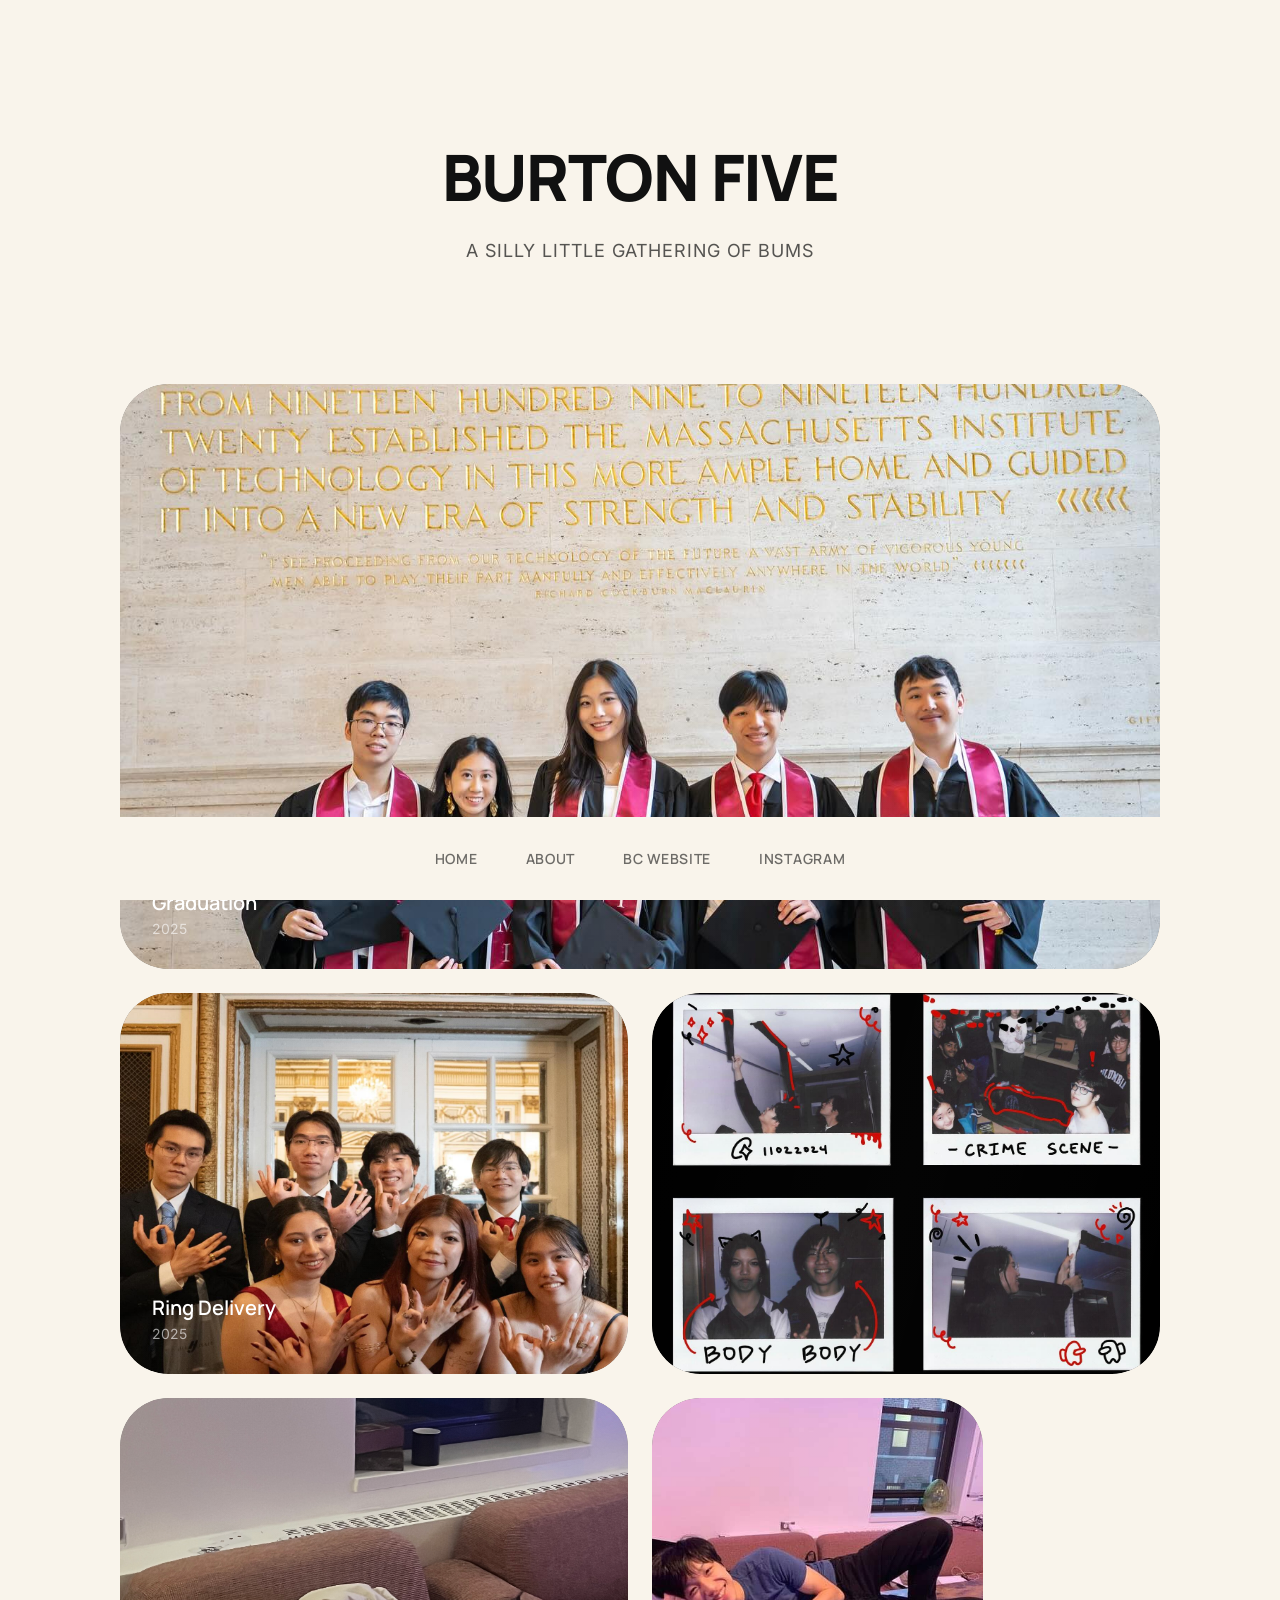
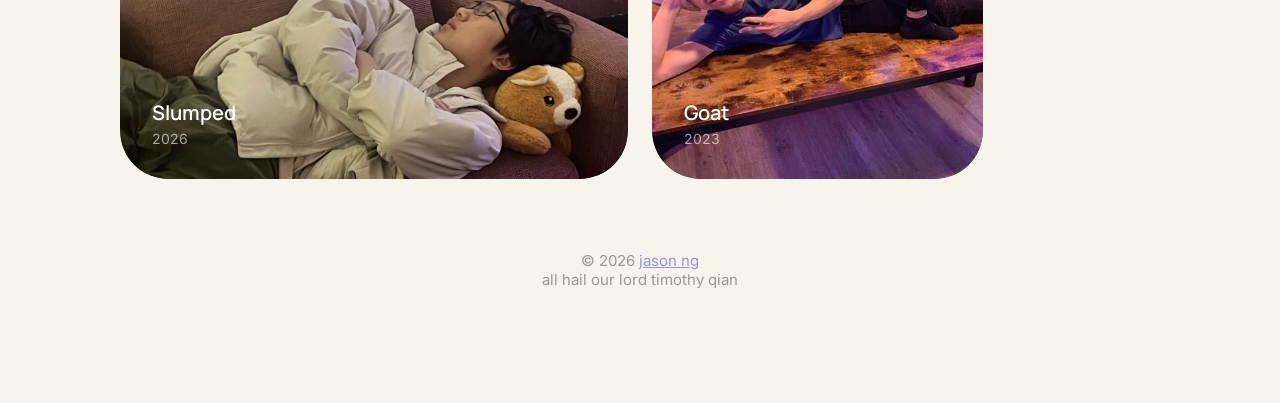
==== commit de3b881d: "update bums" ====
--- a/docs/index.html
+++ b/docs/index.html
@@ -21,8 +21,8 @@
 
     <header class="hero">
         <div class="hero-content">
-            <h1 class="hero-text">BURTON FIVE BUMS</h1>
-            <p class="hero-subtext">A MISCHIEVIOUS LITTLE GATHERING OF SILLY PEOPLE</p>
+            <h1 class="hero-text">BURTON FIVE</h1>
+            <p class="hero-subtext">A SILLY LITTLE GATHERING OF BUMS</p>
         </div>
     </header>
 
